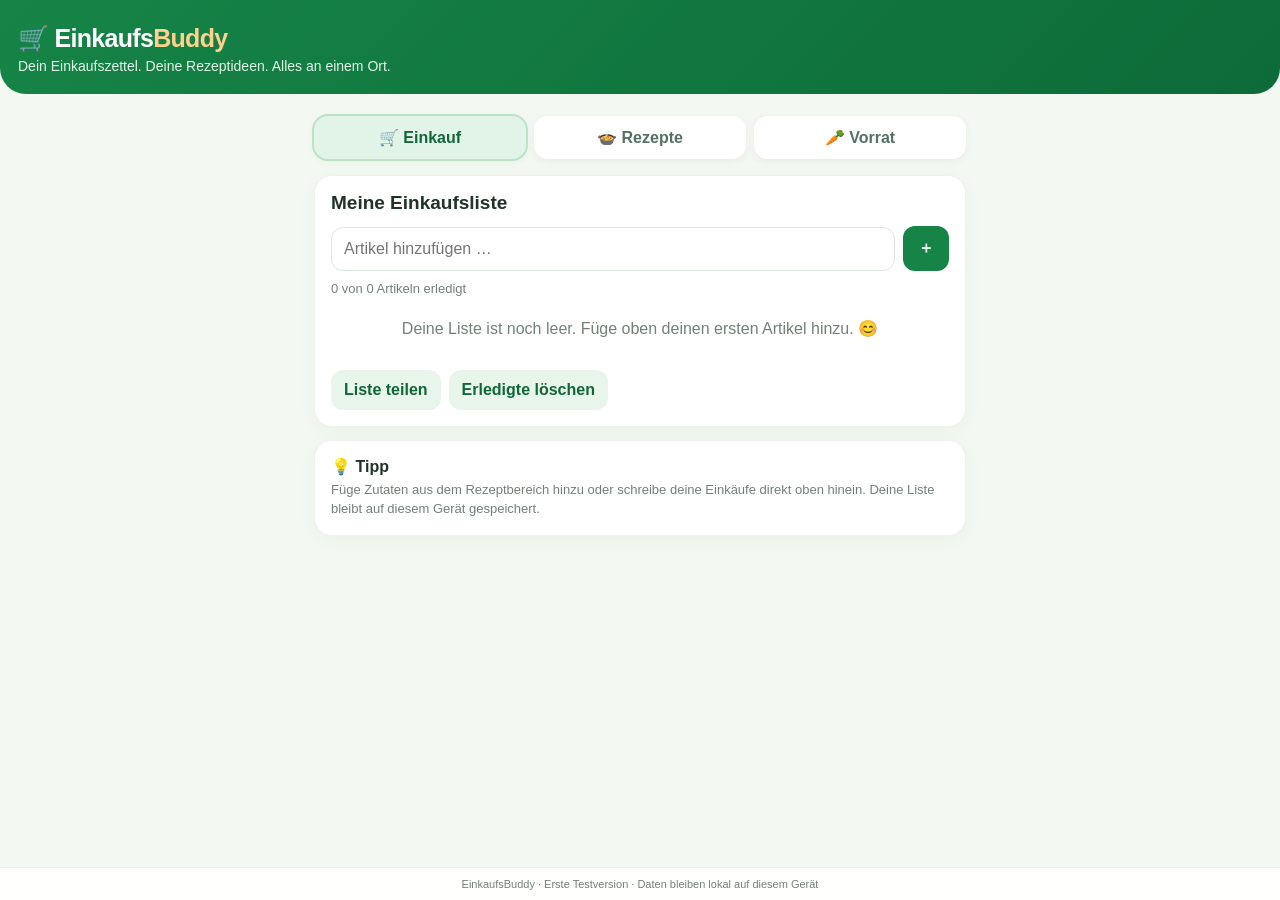
==== index.html @ c624f012 "Add files via upload" ====
<!doctype html>
<html lang="de">
<head>
<meta charset="utf-8">
<meta name="viewport" content="width=device-width,initial-scale=1,viewport-fit=cover">
<meta name="theme-color" content="#168447">
<meta name="description" content="EinkaufsBuddy – Einkaufslisten und Rezeptideen">
<link rel="manifest" href="manifest.webmanifest">
<link rel="apple-touch-icon" href="icon-192.png">
<title>EinkaufsBuddy</title>
<style>
:root{--green:#168447;--dark:#116638;--orange:#ff9d25;--cream:#fffaf0;--ink:#203329;--muted:#738078;--line:#e7eee8}
*{box-sizing:border-box}body{margin:0;background:#f4f8f2;color:var(--ink);font-family:-apple-system,BlinkMacSystemFont,"Segoe UI",sans-serif}
header{background:linear-gradient(135deg,#168447,#0d6b39);color:white;padding:24px 18px 20px;border-radius:0 0 26px 26px}
.brand{font-size:25px;font-weight:850;letter-spacing:-.7px}.brand span{color:#ffd18c}
header p{margin:5px 0 0;color:#e3f5e9;font-size:14px}
main{max-width:680px;margin:auto;padding:16px 14px 100px}
.tabs{display:grid;grid-template-columns:repeat(3,1fr);gap:8px;margin:0 0 16px}
.tab{border:0;border-radius:14px;background:white;padding:12px 6px;font-weight:700;color:#557064;box-shadow:0 2px 9px #173c1710}
.tab.active{background:#e2f4e8;color:var(--dark);outline:2px solid #b8e3c5}
.panel{display:none}.panel.active{display:block}
.card{background:white;border-radius:18px;padding:16px;margin:0 0 13px;box-shadow:0 4px 18px #173c170b;border:1px solid #edf2ed}
h2{font-size:19px;margin:0 0 12px}h3{font-size:16px;margin:0 0 5px}
.small{color:var(--muted);font-size:13px;line-height:1.45}
.row{display:flex;gap:8px;align-items:center}.row>*{min-width:0}
input,select{font:inherit;border:1px solid #dce7dd;border-radius:12px;padding:12px;background:#fff;min-width:0}
input{flex:1;width:100%}button{font:inherit;cursor:pointer}
.primary{border:0;border-radius:12px;padding:12px 15px;background:var(--green);color:white;font-weight:750}
.secondary{border:0;border-radius:12px;padding:11px 13px;background:#e8f5eb;color:var(--dark);font-weight:700}
.danger{border:0;background:#fff0ed;color:#b34b38;border-radius:10px;padding:7px 10px}
.listitem{display:flex;align-items:center;gap:10px;padding:11px 0;border-bottom:1px solid var(--line)}
.listitem:last-child{border:0}.listitem input[type=checkbox]{width:21px;height:21px;flex:0 0 21px;accent-color:var(--green)}
.itemname{flex:1}.done{text-decoration:line-through;color:#9aa69e}
.pill{font-size:11px;background:#fff2df;color:#985b10;padding:4px 8px;border-radius:99px}
.recipe{display:flex;justify-content:space-between;gap:12px;align-items:center}
.recipe button{white-space:nowrap}.tag{font-size:12px;color:#587064}
.empty{text-align:center;padding:20px;color:var(--muted)}
footer{position:fixed;bottom:0;left:0;right:0;background:#ffffffed;border-top:1px solid var(--line);padding:10px 16px calc(10px + env(safe-area-inset-bottom));text-align:center;color:var(--muted);font-size:11px}
@media(min-width:600px){main{padding-top:22px}}
</style>
</head>
<body>
<header><div class="brand">🛒 Einkaufs<span>Buddy</span></div><p>Dein Einkaufszettel. Deine Rezeptideen. Alles an einem Ort.</p></header>
<main>
<nav class="tabs">
<button class="tab active" data-tab="shopping">🛒 Einkauf</button>
<button class="tab" data-tab="recipes">🍲 Rezepte</button>
<button class="tab" data-tab="pantry">🥕 Vorrat</button>
</nav>
<section id="shopping" class="panel active">
<div class="card">
<h2>Meine Einkaufsliste</h2>
<div class="row"><input id="newItem" placeholder="Artikel hinzufügen …"><button class="primary" id="addItem">＋</button></div>
<div class="small" style="margin-top:9px" id="progress">0 Artikel erledigt</div>
<div id="items"></div>
<div class="row" style="margin-top:12px"><button class="secondary" id="share">Liste teilen</button><button class="secondary" id="clearDone">Erledigte löschen</button></div>
</div>
<div class="card"><h3>💡 Tipp</h3><div class="small">Füge Zutaten aus dem Rezeptbereich hinzu oder schreibe deine Einkäufe direkt oben hinein. Deine Liste bleibt auf diesem Gerät gespeichert.</div></div>
</section>
<section id="recipes" class="panel">
<div class="card">
<h2>Was möchtest du kochen?</h2>
<p class="small">Diese erste Version enthält Beispielrezepte. Später ergänzen wir die Online-Rezeptsuche und das Einlesen von Rezeptlinks.</p>
<div id="recipeList"></div>
</div>
<div class="card">
<h3>🔗 Rezeptlink vorbereiten</h3>
<div class="small" style="margin-bottom:9px">In der nächsten Ausbaustufe kannst du hier einen Link einfügen und die Zutaten automatisch übernehmen lassen.</div>
<input id="recipeUrl" placeholder="https://… (für später)">
</div>
</section>
<section id="pantry" class="panel">
<div class="card">
<h2>Was hast du zu Hause?</h2>
<div class="row"><input id="pantryInput" placeholder="z. B. Kartoffeln"><button class="primary" id="addPantry">＋</button></div>
<div id="pantryItems" style="margin-top:10px"></div>
</div>
<div class="card">
<h3>✨ Ideen aus deinem Vorrat</h3>
<div class="small" id="suggestions">Trage ein paar Zutaten ein – ich suche passende Beispielgerichte.</div>
<div id="suggestionList"></div>
</div>
</section>
</main>
<footer>EinkaufsBuddy · Erste Testversion · Daten bleiben lokal auf diesem Gerät</footer>
<script>
const $=id=>document.getElementById(id);
const load=(k,d)=>{try{return JSON.parse(localStorage.getItem(k))??d}catch{return d}};
const save=(k,v)=>localStorage.setItem(k,JSON.stringify(v));
let items=load('eb_items',[]);
let pantry=load('eb_pantry',[]);
const recipes=[
 {name:'Cremiger Gemüse-Nudelauflauf',time:'30 Min.',ingredients:['Nudeln','Brokkoli','Sahne','geriebener Käse']},
 {name:'Kartoffel-Gemüse-Pfanne',time:'25 Min.',ingredients:['Kartoffeln','Paprika','Zwiebel','Eier']},
 {name:'Pilzrahm mit Serviettenknödeln',time:'25 Min.',ingredients:['Champignons','Sahne','Zwiebel','Serviettenknödel']},
 {name:'Tomaten-Mozzarella-Pasta',time:'20 Min.',ingredients:['Nudeln','Tomaten','Mozzarella','Basilikum']}
];
function renderItems(){ $('items').innerHTML=''; let done=items.filter(x=>x.done).length; $('progress').textContent=`${done} von ${items.length} Artikeln erledigt`;
 if(!items.length){$('items').innerHTML='<div class="empty">Deine Liste ist noch leer. Füge oben deinen ersten Artikel hinzu. 😊</div>';return}
 items.forEach((x,i)=>{let d=document.createElement('div');d.className='listitem';d.innerHTML=`<input type="checkbox" ${x.done?'checked':''} aria-label="Erledigt"><span class="itemname ${x.done?'done':''}"></span><button class="danger" aria-label="Löschen">×</button>`;d.querySelector('.itemname').textContent=x.name;d.querySelector('input').onchange=e=>{items[i].done=e.target.checked;save('eb_items',items);renderItems()};d.querySelector('button').onclick=()=>{items.splice(i,1);save('eb_items',items);renderItems()};$('items').append(d)})}
function addItem(name){name=name.trim();if(!name)return;if(!items.some(x=>x.name.toLowerCase()===name.toLowerCase()))items.push({name,done:false});save('eb_items',items);renderItems()}
$('addItem').onclick=()=>{addItem($('newItem').value);$('newItem').value=''};
$('newItem').addEventListener('keydown',e=>{if(e.key==='Enter')$('addItem').click()});
$('clearDone').onclick=()=>{items=items.filter(x=>!x.done);save('eb_items',items);renderItems()};
$('share').onclick=async()=>{let text='EinkaufsBuddy\\n'+items.map(x=>(x.done?'☑ ':'☐ ')+x.name).join('\\n');if(navigator.share){try{await navigator.share({title:'Einkaufsliste',text})}catch(e){}}else if(navigator.clipboard){await navigator.clipboard.writeText(text);alert('Liste wurde kopiert.')}else alert(text)};
function renderRecipes(){ $('recipeList').innerHTML='';recipes.forEach(r=>{let c=document.createElement('div');c.className='card recipe';let left=document.createElement('div');let h=document.createElement('h3');h.textContent=r.name;let p=document.createElement('div');p.className='tag';p.textContent=r.time+' · '+r.ingredients.join(', ');left.append(h,p);let b=document.createElement('button');b.className='secondary';b.textContent='Zutaten +';b.onclick=()=>{r.ingredients.forEach(addItem);document.querySelector('[data-tab="shopping"]').click()};c.append(left,b);$('recipeList').append(c)})}
function renderPantry(){ $('pantryItems').innerHTML='';pantry.forEach((x,i)=>{let b=document.createElement('button');b.className='secondary';b.style.margin='3px';b.textContent=x+' ×';b.onclick=()=>{pantry.splice(i,1);save('eb_pantry',pantry);renderPantry()};$('pantryItems').append(b)});let matches=recipes.map(r=>({...r,have:r.ingredients.filter(a=>pantry.some(p=>p.toLowerCase()===a.toLowerCase())).length})).filter(r=>r.have>0).sort((a,b)=>b.have-a.have);$('suggestionList').innerHTML='';if(!pantry.length){$('suggestions').textContent='Trage ein paar Zutaten ein – ich suche passende Beispielgerichte.';return}$('suggestions').textContent='Passende Ideen anhand deiner eingetragenen Vorräte:';matches.forEach(r=>{let d=document.createElement('div');d.className='listitem';let s=document.createElement('span');s.className='itemname';s.textContent=r.name+' · '+r.have+'/'+r.ingredients.length+' Zutaten vorhanden';let b=document.createElement('button');b.className='secondary';b.textContent='Fehlendes hinzufügen';b.onclick=()=>{r.ingredients.filter(a=>!pantry.some(p=>p.toLowerCase()===a.toLowerCase())).forEach(addItem);document.querySelector('[data-tab="shopping"]').click()};d.append(s,b);$('suggestionList').append(d)})}
$('addPantry').onclick=()=>{let v=$('pantryInput').value.trim();if(v&&!pantry.some(x=>x.toLowerCase()===v.toLowerCase()))pantry.push(v);$('pantryInput').value='';save('eb_pantry',pantry);renderPantry()};
$('pantryInput').addEventListener('keydown',e=>{if(e.key==='Enter')$('addPantry').click()});
document.querySelectorAll('.tab').forEach(b=>b.onclick=()=>{document.querySelectorAll('.tab,.panel').forEach(x=>x.classList.remove('active'));b.classList.add('active');$(b.dataset.tab).classList.add('active')});
if('serviceWorker' in navigator && location.protocol.startsWith('http'))navigator.serviceWorker.register('./sw.js').catch(()=>{});
renderItems();renderRecipes();renderPantry();
</script>
</body></html>
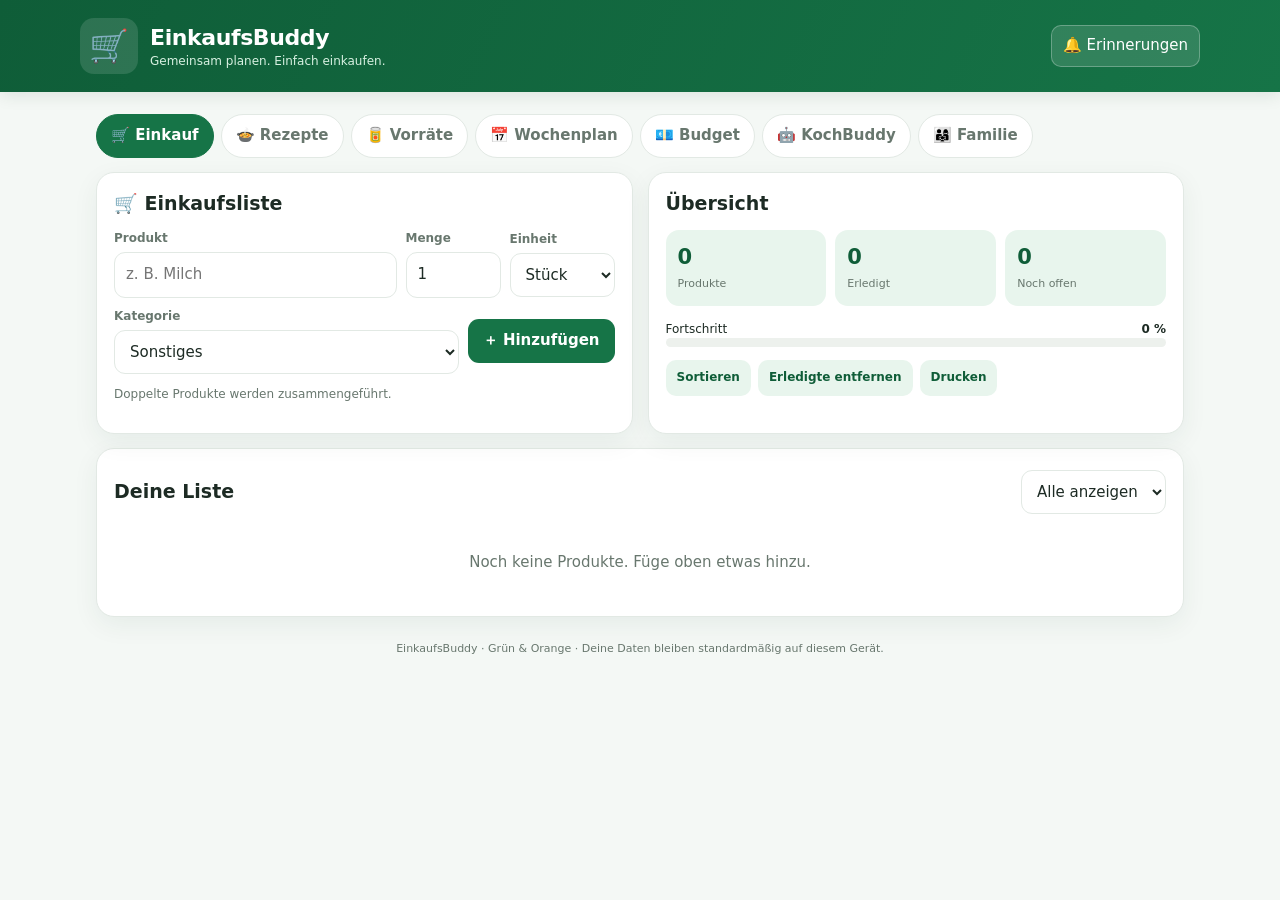
==== commit c2313fb7: "Add files via upload" ====
--- a/index.html
+++ b/index.html
@@ -3,112 +3,76 @@
 <head>
 <meta charset="utf-8">
 <meta name="viewport" content="width=device-width,initial-scale=1,viewport-fit=cover">
-<meta name="theme-color" content="#168447">
-<meta name="description" content="EinkaufsBuddy – Einkaufslisten und Rezeptideen">
+<meta name="theme-color" content="#167447">
+<meta name="description" content="EinkaufsBuddy – Einkauf, Rezepte, Vorräte und Wochenplan an einem Ort.">
 <link rel="manifest" href="manifest.webmanifest">
-<link rel="apple-touch-icon" href="icon-192.png">
+<link rel="icon" href="icon.svg" type="image/svg+xml">
 <title>EinkaufsBuddy</title>
 <style>
-:root{--green:#168447;--dark:#116638;--orange:#ff9d25;--cream:#fffaf0;--ink:#203329;--muted:#738078;--line:#e7eee8}
-*{box-sizing:border-box}body{margin:0;background:#f4f8f2;color:var(--ink);font-family:-apple-system,BlinkMacSystemFont,"Segoe UI",sans-serif}
-header{background:linear-gradient(135deg,#168447,#0d6b39);color:white;padding:24px 18px 20px;border-radius:0 0 26px 26px}
-.brand{font-size:25px;font-weight:850;letter-spacing:-.7px}.brand span{color:#ffd18c}
-header p{margin:5px 0 0;color:#e3f5e9;font-size:14px}
-main{max-width:680px;margin:auto;padding:16px 14px 100px}
-.tabs{display:grid;grid-template-columns:repeat(3,1fr);gap:8px;margin:0 0 16px}
-.tab{border:0;border-radius:14px;background:white;padding:12px 6px;font-weight:700;color:#557064;box-shadow:0 2px 9px #173c1710}
-.tab.active{background:#e2f4e8;color:var(--dark);outline:2px solid #b8e3c5}
-.panel{display:none}.panel.active{display:block}
-.card{background:white;border-radius:18px;padding:16px;margin:0 0 13px;box-shadow:0 4px 18px #173c170b;border:1px solid #edf2ed}
-h2{font-size:19px;margin:0 0 12px}h3{font-size:16px;margin:0 0 5px}
-.small{color:var(--muted);font-size:13px;line-height:1.45}
-.row{display:flex;gap:8px;align-items:center}.row>*{min-width:0}
-input,select{font:inherit;border:1px solid #dce7dd;border-radius:12px;padding:12px;background:#fff;min-width:0}
-input{flex:1;width:100%}button{font:inherit;cursor:pointer}
-.primary{border:0;border-radius:12px;padding:12px 15px;background:var(--green);color:white;font-weight:750}
-.secondary{border:0;border-radius:12px;padding:11px 13px;background:#e8f5eb;color:var(--dark);font-weight:700}
-.danger{border:0;background:#fff0ed;color:#b34b38;border-radius:10px;padding:7px 10px}
-.listitem{display:flex;align-items:center;gap:10px;padding:11px 0;border-bottom:1px solid var(--line)}
-.listitem:last-child{border:0}.listitem input[type=checkbox]{width:21px;height:21px;flex:0 0 21px;accent-color:var(--green)}
-.itemname{flex:1}.done{text-decoration:line-through;color:#9aa69e}
-.pill{font-size:11px;background:#fff2df;color:#985b10;padding:4px 8px;border-radius:99px}
-.recipe{display:flex;justify-content:space-between;gap:12px;align-items:center}
-.recipe button{white-space:nowrap}.tag{font-size:12px;color:#587064}
-.empty{text-align:center;padding:20px;color:var(--muted)}
-footer{position:fixed;bottom:0;left:0;right:0;background:#ffffffed;border-top:1px solid var(--line);padding:10px 16px calc(10px + env(safe-area-inset-bottom));text-align:center;color:var(--muted);font-size:11px}
-@media(min-width:600px){main{padding-top:22px}}
+:root{--green:#167447;--green2:#0f5d38;--mint:#e8f5ed;--orange:#f28c28;--orange2:#fff0df;--ink:#1d2b24;--muted:#68776e;--line:#e2e9e4;--paper:#fff;--bg:#f4f8f5;--red:#c94c42;--shadow:0 8px 26px #173d2810}
+*{box-sizing:border-box}body{margin:0;background:var(--bg);color:var(--ink);font:15px/1.45 system-ui,-apple-system,Segoe UI,Roboto,sans-serif}button,input,select,textarea{font:inherit}button{cursor:pointer;border:0}header{background:linear-gradient(115deg,var(--green2),var(--green));color:white;padding:18px max(16px,calc((100vw - 1120px)/2));position:sticky;top:0;z-index:5;box-shadow:0 3px 16px #0c38231c}.brand{display:flex;align-items:center;gap:12px}.cart{font-size:32px;background:#ffffff20;border-radius:14px;padding:5px 9px}.brand h1{font-size:22px;margin:0;font-weight:800;letter-spacing:-.4px}.brand small{display:block;color:#d8f1e2;font-size:12px}.headerrow{display:flex;justify-content:space-between;align-items:center;gap:12px}.header-actions{display:flex;gap:8px}.header-actions button{background:#ffffff20;color:white;border:1px solid #ffffff45;border-radius:10px;padding:9px 11px}.wrap{max-width:1120px;margin:auto;padding:18px 16px 90px}.tabs{display:flex;gap:7px;overflow:auto;padding:4px 0 14px;scrollbar-width:none}.tabs button{white-space:nowrap;background:white;border:1px solid var(--line);border-radius:999px;padding:10px 14px;color:var(--muted);font-weight:650}.tabs button.active{background:var(--green);border-color:var(--green);color:white}.panel{display:none}.panel.active{display:block}.grid{display:grid;grid-template-columns:repeat(2,minmax(0,1fr));gap:15px}.card{background:var(--paper);border:1px solid var(--line);border-radius:18px;padding:17px;box-shadow:var(--shadow);margin-bottom:14px}.card h2,.card h3{margin:0 0 12px}.card h2{font-size:19px}.card h3{font-size:16px}.muted{color:var(--muted)}.row{display:flex;gap:9px;align-items:center}.between{justify-content:space-between}.field{display:flex;flex-direction:column;gap:5px;min-width:0;flex:1}.field label{font-size:12px;color:var(--muted);font-weight:700}.field input,.field select,.field textarea,input.basic,select.basic{width:100%;min-width:0;border:1px solid var(--line);border-radius:11px;padding:11px;background:white;color:var(--ink);outline-color:var(--green)}.field textarea{min-height:75px;resize:vertical}.primary{background:var(--green);color:white;border-radius:11px;padding:11px 15px;font-weight:750}.orange{background:var(--orange);color:#34200d;border-radius:11px;padding:11px 14px;font-weight:750}.soft{background:var(--mint);color:var(--green2);border-radius:10px;padding:9px 11px;font-weight:700}.danger{background:#fff0ef;color:var(--red);border-radius:10px;padding:8px 10px}.small{font-size:12px}.list{display:flex;flex-direction:column;gap:8px}.item{display:flex;align-items:center;gap:10px;padding:11px;border:1px solid var(--line);border-radius:12px;background:white}.item.done{opacity:.55}.item.done .itemname{text-decoration:line-through}.itemmain{flex:1;min-width:0}.itemname{font-weight:700;overflow-wrap:anywhere}.itemmeta{font-size:12px;color:var(--muted)}.check{width:21px;height:21px;accent-color:var(--green);flex-shrink:0}.pill{font-size:11px;font-weight:750;border-radius:99px;padding:4px 8px;background:var(--orange2);color:#8b4a08}.empty{text-align:center;color:var(--muted);padding:26px 10px}.stats{display:grid;grid-template-columns:repeat(3,1fr);gap:9px}.stat{background:var(--mint);border-radius:13px;padding:12px}.stat b{font-size:21px;display:block;color:var(--green2)}.stat span{font-size:11px;color:var(--muted)}.progress{height:9px;background:#edf1ed;border-radius:9px;overflow:hidden}.progress i{display:block;height:100%;background:var(--orange);border-radius:9px}.actions{display:flex;gap:7px;flex-wrap:wrap}.actions button{font-size:12px}.sectionhead{display:flex;justify-content:space-between;align-items:center;gap:10px;margin:4px 0 12px}.sectionhead h2{margin:0}.day{border-left:4px solid var(--orange);padding:10px 12px;background:#fffaf4;border-radius:0 12px 12px 0;margin-bottom:8px}.day b{display:block}.hidden{display:none!important}.notice{background:var(--orange2);border:1px solid #f7d8b5;padding:11px;border-radius:12px;color:#75410e;font-size:13px}.footer{text-align:center;color:var(--muted);font-size:11px;margin:24px 0 0}
+@media(max-width:720px){.grid{grid-template-columns:1fr}.wrap{padding:13px 12px 80px}.card{padding:14px}.header-actions button span{display:none}.stats{gap:6px}.stat{padding:9px}.stat b{font-size:18px}}
 </style>
 </head>
 <body>
-<header><div class="brand">🛒 Einkaufs<span>Buddy</span></div><p>Dein Einkaufszettel. Deine Rezeptideen. Alles an einem Ort.</p></header>
-<main>
-<nav class="tabs">
-<button class="tab active" data-tab="shopping">🛒 Einkauf</button>
-<button class="tab" data-tab="recipes">🍲 Rezepte</button>
-<button class="tab" data-tab="pantry">🥕 Vorrat</button>
+<header><div class="headerrow"><div class="brand"><div class="cart">🛒</div><div><h1>EinkaufsBuddy</h1><small>Gemeinsam planen. Einfach einkaufen.</small></div></div><div class="header-actions"><button id="installBtn" class="hidden">＋ <span>Installieren</span></button><button id="notifyBtn">🔔 <span>Erinnerungen</span></button></div></div></header>
+<main class="wrap">
+<nav class="tabs" aria-label="Hauptnavigation">
+<button class="active" data-tab="shopping">🛒 Einkauf</button><button data-tab="recipes">🍲 Rezepte</button><button data-tab="pantry">🥫 Vorräte</button><button data-tab="week">📅 Wochenplan</button><button data-tab="budget">💶 Budget</button><button data-tab="buddy">🤖 KochBuddy</button><button data-tab="family">👨‍👩‍👧 Familie</button>
 </nav>
 <section id="shopping" class="panel active">
-<div class="card">
-<h2>Meine Einkaufsliste</h2>
-<div class="row"><input id="newItem" placeholder="Artikel hinzufügen …"><button class="primary" id="addItem">＋</button></div>
-<div class="small" style="margin-top:9px" id="progress">0 Artikel erledigt</div>
-<div id="items"></div>
-<div class="row" style="margin-top:12px"><button class="secondary" id="share">Liste teilen</button><button class="secondary" id="clearDone">Erledigte löschen</button></div>
-</div>
-<div class="card"><h3>💡 Tipp</h3><div class="small">Füge Zutaten aus dem Rezeptbereich hinzu oder schreibe deine Einkäufe direkt oben hinein. Deine Liste bleibt auf diesem Gerät gespeichert.</div></div>
+<div class="grid"><div class="card"><h2>🛒 Einkaufsliste</h2><form id="addItemForm"><div class="row"><div class="field"><label>Produkt</label><input id="itemName" required placeholder="z. B. Milch"></div><div class="field" style="max-width:95px"><label>Menge</label><input id="itemQty" type="number" min=".01" step=".01" value="1"></div><div class="field" style="max-width:105px"><label>Einheit</label><select id="itemUnit"><option>Stück</option><option>kg</option><option>g</option><option>l</option><option>ml</option><option>Packung</option><option>Flasche</option></select></div></div><div class="row" style="margin-top:10px"><div class="field"><label>Kategorie</label><select id="itemCat"><option>Sonstiges</option><option>Obst & Gemüse</option><option>Milchprodukte</option><option>Fleisch & Wurst</option><option>Getränke</option><option>Backwaren</option><option>Haushalt</option><option>Tiefkühl</option></select></div><button class="primary" type="submit">＋ Hinzufügen</button></div></form><p class="small muted">Doppelte Produkte werden zusammengeführt.</p></div>
+<div class="card"><h2>Übersicht</h2><div class="stats"><div class="stat"><b id="totalCount">0</b><span>Produkte</span></div><div class="stat"><b id="doneCount">0</b><span>Erledigt</span></div><div class="stat"><b id="leftCount">0</b><span>Noch offen</span></div></div><div style="margin-top:15px"><div class="row between small"><span>Fortschritt</span><b id="progressText">0 %</b></div><div class="progress"><i id="progressBar" style="width:0%"></i></div></div><div class="actions" style="margin-top:13px"><button class="soft" id="sortItems">Sortieren</button><button class="soft" id="clearDone">Erledigte entfernen</button><button class="soft" id="printList">Drucken</button></div></div></div>
+<div class="card"><div class="sectionhead"><h2>Deine Liste</h2><select id="filterItems" class="basic" style="width:auto"><option value="all">Alle anzeigen</option><option value="open">Nur offen</option><option value="done">Nur erledigt</option></select></div><div id="shoppingList" class="list"></div></div>
 </section>
 <section id="recipes" class="panel">
-<div class="card">
-<h2>Was möchtest du kochen?</h2>
-<p class="small">Diese erste Version enthält Beispielrezepte. Später ergänzen wir die Online-Rezeptsuche und das Einlesen von Rezeptlinks.</p>
-<div id="recipeList"></div>
-</div>
-<div class="card">
-<h3>🔗 Rezeptlink vorbereiten</h3>
-<div class="small" style="margin-bottom:9px">In der nächsten Ausbaustufe kannst du hier einen Link einfügen und die Zutaten automatisch übernehmen lassen.</div>
-<input id="recipeUrl" placeholder="https://… (für später)">
-</div>
+<div class="grid"><div class="card"><h2>🍲 Rezept speichern</h2><form id="recipeForm"><div class="field"><label>Rezeptname</label><input id="recipeName" required placeholder="z. B. Nudelauflauf"></div><div class="row"><div class="field"><label>Portionen</label><input id="recipeServings" type="number" min="1" value="4"></div><div class="field"><label>Zubereitungszeit (Min.)</label><input id="recipeTime" type="number" min="0" value="30"></div></div><div class="field"><label>Zutaten (eine pro Zeile: Menge;Einheit;Zutat)</label><textarea id="recipeIngredients" required placeholder="500;g;Nudeln&#10;200;g;Käse&#10;1;Stück;Zwiebel"></textarea></div><div class="field"><label>Anleitung / Notizen</label><textarea id="recipeSteps" placeholder="Zubereitung..."></textarea></div><div class="field"><label>Rezept-Link (optional)</label><input id="recipeUrl" type="url" placeholder="https://..."></div><button class="primary" style="margin-top:10px">Rezept speichern</button></form></div><div class="card"><h2>Deine Rezepte</h2><div id="recipeList" class="list"></div></div></div>
 </section>
 <section id="pantry" class="panel">
-<div class="card">
-<h2>Was hast du zu Hause?</h2>
-<div class="row"><input id="pantryInput" placeholder="z. B. Kartoffeln"><button class="primary" id="addPantry">＋</button></div>
-<div id="pantryItems" style="margin-top:10px"></div>
-</div>
-<div class="card">
-<h3>✨ Ideen aus deinem Vorrat</h3>
-<div class="small" id="suggestions">Trage ein paar Zutaten ein – ich suche passende Beispielgerichte.</div>
-<div id="suggestionList"></div>
-</div>
+<div class="grid"><div class="card"><h2>🥫 Vorrat hinzufügen</h2><form id="pantryForm"><div class="field"><label>Produkt</label><input id="pantryName" required placeholder="z. B. Reis"></div><div class="row"><div class="field"><label>Menge</label><input id="pantryQty" type="number" min=".01" step=".01" value="1"></div><div class="field"><label>Einheit</label><select id="pantryUnit"><option>Stück</option><option>kg</option><option>g</option><option>l</option><option>ml</option><option>Packung</option></select></div></div><div class="field"><label>Mindesthaltbarkeitsdatum</label><input id="pantryDate" type="date"></div><button class="primary" style="margin-top:10px">＋ Vorrat speichern</button></form></div><div class="card"><h2>Vorrats-Check</h2><p class="muted small">Bald ablaufende Lebensmittel werden hier hervorgehoben. Du kannst Vorräte auch direkt zur Einkaufsliste hinzufügen.</p><div id="pantryAlerts"></div></div></div>
+<div class="card"><h2>Deine Vorräte</h2><div id="pantryList" class="list"></div></div>
 </section>
+<section id="week" class="panel">
+<div class="card"><h2>📅 Wochenplan</h2><p class="muted small">Plane deine Mahlzeiten. Über „Zutaten auf Einkaufsliste“ werden die Rezeptzutaten übernommen.</p><div id="weekPlan"></div></div>
+</section>
+<section id="budget" class="panel">
+<div class="grid"><div class="card"><h2>💶 Einkaufsbudget</h2><div class="field"><label>Dein Wochenbudget (€)</label><input id="budgetAmount" type="number" min="0" step=".01" placeholder="z. B. 100"></div><div class="field" style="margin-top:10px"><label>Bisher geschätzte Kosten (€)</label><input id="spentAmount" type="number" min="0" step=".01" placeholder="0"></div><button class="primary" id="saveBudget" style="margin-top:10px">Budget speichern</button></div><div class="card"><h2>Dein Budget</h2><div class="stats"><div class="stat"><b id="budgetValue">0 €</b><span>Budget</span></div><div class="stat"><b id="spentValue">0 €</b><span>Geplant</span></div><div class="stat"><b id="remainingValue">0 €</b><span>Übrig</span></div></div><p id="budgetMessage" class="muted small" style="margin-top:12px">Trage dein Budget ein.</p></div></div>
+</section>
+<section id="buddy" class="panel">
+<div class="grid"><div class="card"><h2>🤖 Dein KochBuddy</h2><p class="muted small">Der lokale Küchenhelfer macht Vorschläge anhand deiner Vorräte und Rezepte. Dafür ist kein Konto nötig.</p><div class="field"><label>Was brauchst du?</label><select id="buddyMode"><option value="ideas">Was kann ich kochen?</option><option value="missing">Was fehlt für ein Rezept?</option><option value="use">Was sollte ich bald verbrauchen?</option></select></div><div class="field" style="margin-top:10px"><label>Zusätzlicher Wunsch (optional)</label><input id="buddyWish" placeholder="z. B. schnell, vegetarisch"></div><button class="orange" id="askBuddy" style="margin-top:10px">Vorschläge anzeigen</button><div id="buddyAnswer" style="margin-top:15px"></div></div><div class="card"><h2>💡 Schnelle Ideen</h2><div class="day"><b>Reste-Pfanne</b><span class="small muted">Gemüse, Reis oder Nudeln verwerten.</span></div><div class="day"><b>Ofengericht</b><span class="small muted">Vorräte mit Käse oder Sauce überbacken.</span></div><div class="day"><b>Einfaches Omelett</b><span class="small muted">Eier mit vorhandenem Gemüse kombinieren.</span></div></div></div>
+</section>
+<section id="family" class="panel">
+<div class="card"><h2>👨‍👩‍👧 Familienliste & Datensicherung</h2><p class="muted">Du kannst deine Liste und Daten exportieren und auf einem anderen Gerät wieder importieren. Für eine gemeinsame Live-Synchronisierung benötigen alle Geräte später einen gemeinsamen Online-Speicher.</p><div class="actions"><button class="primary" id="exportData">Daten exportieren</button><button class="soft" id="importData">Daten importieren</button><input id="importFile" type="file" accept="application/json" class="hidden"></div><p class="small muted" id="familyStatus">Deine Daten werden zunächst auf diesem Gerät gespeichert.</p></div>
+<div class="card"><h2>📷 Barcode scannen</h2><p class="muted small">Auf unterstützten Browsern kann die Kamera einen Produkt-Barcode erkennen. Der erkannte Code wird in das Produktfeld übernommen; Produktnamen werden nicht automatisch aus einer Datenbank geladen.</p><div class="actions"><button class="orange" id="scanStart">Kamera starten</button><button class="soft" id="scanStop">Stoppen</button></div><video id="video" playsinline style="width:100%;max-width:420px;border-radius:12px;margin-top:12px;background:#17251d" class="hidden"></video><p id="scanResult" class="small muted"></p></div>
+<div class="card"><h2>📲 App installieren</h2><p class="muted small">Wenn du die Seite über GitHub Pages mit HTTPS öffnest, kannst du sie auf unterstützten Geräten zum Home-Bildschirm hinzufügen. Auf dem iPhone: Safari → Teilen → „Zum Home-Bildschirm“.</p></div>
+</section>
+<p class="footer">EinkaufsBuddy · Grün & Orange · Deine Daten bleiben standardmäßig auf diesem Gerät.</p>
 </main>
-<footer>EinkaufsBuddy · Erste Testversion · Daten bleiben lokal auf diesem Gerät</footer>
 <script>
 const $=id=>document.getElementById(id);
-const load=(k,d)=>{try{return JSON.parse(localStorage.getItem(k))??d}catch{return d}};
-const save=(k,v)=>localStorage.setItem(k,JSON.stringify(v));
-let items=load('eb_items',[]);
-let pantry=load('eb_pantry',[]);
-const recipes=[
- {name:'Cremiger Gemüse-Nudelauflauf',time:'30 Min.',ingredients:['Nudeln','Brokkoli','Sahne','geriebener Käse']},
- {name:'Kartoffel-Gemüse-Pfanne',time:'25 Min.',ingredients:['Kartoffeln','Paprika','Zwiebel','Eier']},
- {name:'Pilzrahm mit Serviettenknödeln',time:'25 Min.',ingredients:['Champignons','Sahne','Zwiebel','Serviettenknödel']},
- {name:'Tomaten-Mozzarella-Pasta',time:'20 Min.',ingredients:['Nudeln','Tomaten','Mozzarella','Basilikum']}
-];
-function renderItems(){ $('items').innerHTML=''; let done=items.filter(x=>x.done).length; $('progress').textContent=`${done} von ${items.length} Artikeln erledigt`;
- if(!items.length){$('items').innerHTML='<div class="empty">Deine Liste ist noch leer. Füge oben deinen ersten Artikel hinzu. 😊</div>';return}
- items.forEach((x,i)=>{let d=document.createElement('div');d.className='listitem';d.innerHTML=`<input type="checkbox" ${x.done?'checked':''} aria-label="Erledigt"><span class="itemname ${x.done?'done':''}"></span><button class="danger" aria-label="Löschen">×</button>`;d.querySelector('.itemname').textContent=x.name;d.querySelector('input').onchange=e=>{items[i].done=e.target.checked;save('eb_items',items);renderItems()};d.querySelector('button').onclick=()=>{items.splice(i,1);save('eb_items',items);renderItems()};$('items').append(d)})}
-function addItem(name){name=name.trim();if(!name)return;if(!items.some(x=>x.name.toLowerCase()===name.toLowerCase()))items.push({name,done:false});save('eb_items',items);renderItems()}
-$('addItem').onclick=()=>{addItem($('newItem').value);$('newItem').value=''};
-$('newItem').addEventListener('keydown',e=>{if(e.key==='Enter')$('addItem').click()});
-$('clearDone').onclick=()=>{items=items.filter(x=>!x.done);save('eb_items',items);renderItems()};
-$('share').onclick=async()=>{let text='EinkaufsBuddy\\n'+items.map(x=>(x.done?'☑ ':'☐ ')+x.name).join('\\n');if(navigator.share){try{await navigator.share({title:'Einkaufsliste',text})}catch(e){}}else if(navigator.clipboard){await navigator.clipboard.writeText(text);alert('Liste wurde kopiert.')}else alert(text)};
-function renderRecipes(){ $('recipeList').innerHTML='';recipes.forEach(r=>{let c=document.createElement('div');c.className='card recipe';let left=document.createElement('div');let h=document.createElement('h3');h.textContent=r.name;let p=document.createElement('div');p.className='tag';p.textContent=r.time+' · '+r.ingredients.join(', ');left.append(h,p);let b=document.createElement('button');b.className='secondary';b.textContent='Zutaten +';b.onclick=()=>{r.ingredients.forEach(addItem);document.querySelector('[data-tab="shopping"]').click()};c.append(left,b);$('recipeList').append(c)})}
-function renderPantry(){ $('pantryItems').innerHTML='';pantry.forEach((x,i)=>{let b=document.createElement('button');b.className='secondary';b.style.margin='3px';b.textContent=x+' ×';b.onclick=()=>{pantry.splice(i,1);save('eb_pantry',pantry);renderPantry()};$('pantryItems').append(b)});let matches=recipes.map(r=>({...r,have:r.ingredients.filter(a=>pantry.some(p=>p.toLowerCase()===a.toLowerCase())).length})).filter(r=>r.have>0).sort((a,b)=>b.have-a.have);$('suggestionList').innerHTML='';if(!pantry.length){$('suggestions').textContent='Trage ein paar Zutaten ein – ich suche passende Beispielgerichte.';return}$('suggestions').textContent='Passende Ideen anhand deiner eingetragenen Vorräte:';matches.forEach(r=>{let d=document.createElement('div');d.className='listitem';let s=document.createElement('span');s.className='itemname';s.textContent=r.name+' · '+r.have+'/'+r.ingredients.length+' Zutaten vorhanden';let b=document.createElement('button');b.className='secondary';b.textContent='Fehlendes hinzufügen';b.onclick=()=>{r.ingredients.filter(a=>!pantry.some(p=>p.toLowerCase()===a.toLowerCase())).forEach(addItem);document.querySelector('[data-tab="shopping"]').click()};d.append(s,b);$('suggestionList').append(d)})}
-$('addPantry').onclick=()=>{let v=$('pantryInput').value.trim();if(v&&!pantry.some(x=>x.toLowerCase()===v.toLowerCase()))pantry.push(v);$('pantryInput').value='';save('eb_pantry',pantry);renderPantry()};
-$('pantryInput').addEventListener('keydown',e=>{if(e.key==='Enter')$('addPantry').click()});
-document.querySelectorAll('.tab').forEach(b=>b.onclick=()=>{document.querySelectorAll('.tab,.panel').forEach(x=>x.classList.remove('active'));b.classList.add('active');$(b.dataset.tab).classList.add('active')});
-if('serviceWorker' in navigator && location.protocol.startsWith('http'))navigator.serviceWorker.register('./sw.js').catch(()=>{});
-renderItems();renderRecipes();renderPantry();
+const KEY='einkaufsbuddy-v2';
+let state=load();
+function load(){try{return JSON.parse(localStorage.getItem(KEY))||{items:[],recipes:[],pantry:[],plan:{},budget:0,spent:0}}catch{return {items:[],recipes:[],pantry:[],plan:{},budget:0,spent:0}}}
+function save(){localStorage.setItem(KEY,JSON.stringify(state));render()}
+function uid(){return Date.now().toString(36)+Math.random().toString(36).slice(2,7)}
+function esc(s){return String(s??'').replace(/[&<>"']/g,c=>({'&':'&amp;','<':'&lt;','>':'&gt;','"':'&quot;',"'":'&#39;'}[c]))}
+function empty(msg){return `<div class="empty">${msg}</div>`}
+document.querySelectorAll('.tabs button').forEach(b=>b.onclick=()=>{document.querySelectorAll('.tabs button').forEach(x=>x.classList.toggle('active',x===b));document.querySelectorAll('.panel').forEach(p=>p.classList.toggle('active',p.id===b.dataset.tab));});
+$('addItemForm').onsubmit=e=>{e.preventDefault();let name=$('itemName').value.trim();let qty=Number($('itemQty').value)||1;let unit=$('itemUnit').value;let cat=$('itemCat').value;let old=state.items.find(x=>x.name.toLowerCase()===name.toLowerCase()&&x.unit===unit&&!x.done);if(old)old.qty+=qty;else state.items.push({id:uid(),name,qty,unit,cat,done:false});e.target.reset();$('itemQty').value=1;save()};
+function renderShopping(){let f=$('filterItems').value;let items=state.items.filter(x=>f==='all'||(f==='open'&&!x.done)||(f==='done'&&x.done));$('shoppingList').innerHTML=items.length?items.map(x=>`<div class="item ${x.done?'done':''}"><input class="check" type="checkbox" ${x.done?'checked':''} onchange="toggleItem('${x.id}')"><div class="itemmain"><div class="itemname">${esc(x.name)}</div><div class="itemmeta">${esc(x.qty)} ${esc(x.unit)} · ${esc(x.cat||'Sonstiges')}</div></div><button class="danger" onclick="removeItem('${x.id}')">✕</button></div>`).join(''):empty('Noch keine Produkte. Füge oben etwas hinzu.');let total=state.items.length,done=state.items.filter(x=>x.done).length,p=total?Math.round(done/total*100):0;$('totalCount').textContent=total;$('doneCount').textContent=done;$('leftCount').textContent=total-done;$('progressText').textContent=p+' %';$('progressBar').style.width=p+'%'}
+window.toggleItem=id=>{let x=state.items.find(a=>a.id===id);if(x)x.done=!x.done;save()};window.removeItem=id=>{state.items=state.items.filter(a=>a.id!==id);save()};$('filterItems').onchange=renderShopping;$('clearDone').onclick=()=>{state.items=state.items.filter(x=>!x.done);save()};$('sortItems').onclick=()=>{state.items.sort((a,b)=>(a.cat||'').localeCompare(b.cat||'')||a.name.localeCompare(b.name));save()};$('printList').onclick=()=>window.print();
+$('recipeForm').onsubmit=e=>{e.preventDefault();let r={id:uid(),name:$('recipeName').value.trim(),servings:Number($('recipeServings').value)||1,time:Number($('recipeTime').value)||0,ingredients:$('recipeIngredients').value.split('\n').map(line=>line.split(';').map(s=>s.trim())).filter(a=>a.length>=3&&a[2]).map(a=>({qty:Number(a[0])||0,unit:a[1],name:a.slice(2).join(';')})),steps:$('recipeSteps').value,url:$('recipeUrl').value};state.recipes.push(r);e.target.reset();$('recipeServings').value=4;$('recipeTime').value=30;save()};
+function renderRecipes(){$('recipeList').innerHTML=state.recipes.length?state.recipes.map(r=>`<div class="item"><div class="itemmain"><div class="itemname">${esc(r.name)}</div><div class="itemmeta">${r.servings} Portionen · ${r.time} Min. · ${r.ingredients.length} Zutaten</div><div class="actions" style="margin-top:8px"><button class="soft" onclick="addRecipe('${r.id}')">Zutaten einkaufen</button><button class="soft" onclick="showRecipe('${r.id}')">Ansehen</button><button class="danger" onclick="deleteRecipe('${r.id}')">Löschen</button></div></div></div>`).join(''):empty('Noch keine Rezepte gespeichert.')};window.deleteRecipe=id=>{state.recipes=state.recipes.filter(r=>r.id!==id);save()};window.addRecipe=id=>{let r=state.recipes.find(x=>x.id===id);if(!r)return;r.ingredients.forEach(i=>{let old=state.items.find(x=>x.name.toLowerCase()===i.name.toLowerCase()&&x.unit===i.unit&&!x.done);if(old)old.qty+=i.qty;else state.items.push({id:uid(),name:i.name,qty:i.qty||1,unit:i.unit,cat:'Sonstiges',done:false})});save();document.querySelector('[data-tab="shopping"]').click()};window.showRecipe=id=>{let r=state.recipes.find(x=>x.id===id);if(r)alert(r.name+'\\n\\nZutaten für '+r.servings+' Portionen:\\n'+r.ingredients.map(i=>`${i.qty} ${i.unit} ${i.name}`).join('\\n')+'\\n\\n'+r.steps+(r.url?'\\n\\nLink: '+r.url:''))};
+$('pantryForm').onsubmit=e=>{e.preventDefault();state.pantry.push({id:uid(),name:$('pantryName').value.trim(),qty:Number($('pantryQty').value)||1,unit:$('pantryUnit').value,date:$('pantryDate').value});e.target.reset();$('pantryQty').value=1;save()};
+function renderPantry(){let today=new Date();today.setHours(0,0,0,0);let soon=state.pantry.filter(p=>p.date&&((new Date(p.date)-today)/86400000)<=5);$('pantryAlerts').innerHTML=soon.length?soon.map(p=>`<div class="notice" style="margin:6px 0">⚠️ ${esc(p.name)} – MHD ${new Date(p.date+'T00:00:00').toLocaleDateString('de-DE')}</div>`).join(''):'<p class="small muted">Keine bald ablaufenden Vorräte erkannt.</p>';$('pantryList').innerHTML=state.pantry.length?state.pantry.map(p=>`<div class="item"><div class="itemmain"><div class="itemname">${esc(p.name)}</div><div class="itemmeta">${p.qty} ${esc(p.unit)}${p.date?' · MHD '+new Date(p.date+'T00:00:00').toLocaleDateString('de-DE'):''}</div></div><button class="soft" onclick="pantryToList('${p.id}')">Einkaufen</button><button class="danger" onclick="deletePantry('${p.id}')">✕</button></div>`).join(''):empty('Noch keine Vorräte eingetragen.')};window.deletePantry=id=>{state.pantry=state.pantry.filter(p=>p.id!==id);save()};window.pantryToList=id=>{let p=state.pantry.find(x=>x.id===id);if(p){state.items.push({id:uid(),name:p.name,qty:p.qty,unit:p.unit,cat:'Sonstiges',done:false});save()}};
+const days=['Montag','Dienstag','Mittwoch','Donnerstag','Freitag','Samstag','Sonntag'];function renderWeek(){$('weekPlan').innerHTML=days.map((d,i)=>{let id='d'+i;let r=state.recipes.find(x=>x.id===state.plan[id]);return `<div class="day"><div class="row between"><b>${d}</b><select class="basic" style="max-width:65%" onchange="setPlan('${id}',this.value)"><option value="">Mahlzeit auswählen</option>${state.recipes.map(x=>`<option value="${x.id}" ${state.plan[id]===x.id?'selected':''}>${esc(x.name)}</option>`).join('')}</select></div>${r?`<div class="row between" style="margin-top:8px"><span class="small muted">${r.time} Min. · ${r.servings} Portionen</span><button class="soft" onclick="planToList('${id}')">Zutaten auf Einkaufsliste</button></div>`:''}</div>`}).join('')};window.setPlan=(id,v)=>{state.plan[id]=v;save()};window.planToList=id=>{let r=state.recipes.find(x=>x.id===state.plan[id]);if(r)addRecipe(r.id)};
+$('saveBudget').onclick=()=>{state.budget=Number($('budgetAmount').value)||0;state.spent=Number($('spentAmount').value)||0;save()};function renderBudget(){$('budgetAmount').value=state.budget||'';$('spentAmount').value=state.spent||'';$('budgetValue').textContent=state.budget.toFixed(2)+' €';$('spentValue').textContent=state.spent.toFixed(2)+' €';let left=state.budget-state.spent;$('remainingValue').textContent=left.toFixed(2)+' €';$('budgetMessage').textContent=left<0?'Du liegst '+Math.abs(left).toFixed(2)+' € über deinem Budget.':state.budget?'Noch '+left.toFixed(2)+' € verfügbar.':'Trage dein Budget ein.'}
+$('askBuddy').onclick=()=>{let mode=$('buddyMode').value,wish=$('buddyWish').value.toLowerCase(),ans='';if(mode==='use'){let soon=state.pantry.filter(p=>p.date).sort((a,b)=>a.date.localeCompare(b.date));ans=soon.length?'Verbrauche zuerst: '+soon.slice(0,5).map(p=>p.name+' (MHD '+new Date(p.date+'T00:00:00').toLocaleDateString('de-DE')+')').join(', '):'Trage bei deinen Vorräten ein MHD ein, dann kann ich dir passende Lebensmittel anzeigen.'}else if(mode==='missing'){ans=state.recipes.length?'Wähle bei Rezepte ein Gericht und tippe auf „Zutaten einkaufen“. So landen alle Zutaten auf deiner Liste.':'Speichere zuerst ein Rezept mit Zutaten.'}else{let names=state.pantry.map(p=>p.name);ans=names.length?'Mit deinen Vorräten ('+names.join(', ')+') könntest du eine einfache Pfanne, einen Auflauf oder eine Suppe machen. Ergänze bei Wunsch: '+(wish||'schnell und unkompliziert')+'.':'Trage erst deine Vorräte ein. Bis dahin: Nudelpfanne, Omelett oder Ofengemüse sind einfache Ideen.'} $('buddyAnswer').innerHTML=`<div class="notice">${esc(ans)}</div><p class="small muted">Hinweis: Das ist ein lokaler Vorschlagshelfer, kein ChatGPT-Live-KI-Dienst.</p>`};
+$('exportData').onclick=()=>{let blob=new Blob([JSON.stringify(state,null,2)],{type:'application/json'}),a=document.createElement('a');a.href=URL.createObjectURL(blob);a.download='einkaufsbuddy-daten.json';a.click();URL.revokeObjectURL(a.href);$('familyStatus').textContent='Export erstellt. Sende die JSON-Datei an dein Familienmitglied.'};$('importData').onclick=()=>$('importFile').click();$('importFile').onchange=async e=>{let f=e.target.files[0];if(!f)return;try{let x=JSON.parse(await f.text());if(!Array.isArray(x.items)||!Array.isArray(x.recipes))throw Error();state={items:x.items||[],recipes:x.recipes||[],pantry:x.pantry||[],plan:x.plan||{},budget:x.budget||0,spent:x.spent||0};save();$('familyStatus').textContent='Daten erfolgreich importiert.'}catch{$('familyStatus').textContent='Datei konnte nicht gelesen werden.'}};
+let stream=null,detector=null,scanTimer=null;$('scanStart').onclick=async()=>{try{if(!('BarcodeDetector'in window)){ $('scanResult').textContent='Dein Browser unterstützt das Barcode-Scannen leider nicht. Probiere Chrome auf Android.';return}stream=await navigator.mediaDevices.getUserMedia({video:{facingMode:'environment'}});$('video').srcObject=stream;$('video').classList.remove('hidden');await $('video').play();detector=new BarcodeDetector({formats:['ean_13','ean_8','upc_a','upc_e','code_128']});scanTimer=setInterval(async()=>{try{let codes=await detector.detect($('video'));if(codes.length){$('scanResult').textContent='Erkannt: '+codes[0].rawValue;$('itemName').value=codes[0].rawValue;stopScan()}}catch{}},700);$('scanResult').textContent='Kamera aktiv – Barcode ins Bild halten.'}catch{$('scanResult').textContent='Kamerazugriff nicht möglich. Bitte Berechtigung erlauben.'}};function stopScan(){if(scanTimer)clearInterval(scanTimer);if(stream)stream.getTracks().forEach(t=>t.stop());$('video').classList.add('hidden')} $('scanStop').onclick=stopScan;
+$('notifyBtn').onclick=async()=>{if(!('Notification'in window)){alert('Benachrichtigungen werden in diesem Browser nicht unterstützt.');return}let p=await Notification.requestPermission();alert(p==='granted'?'Erinnerungen sind freigegeben. Öffne Vorräte, um MHD-Daten zu prüfen.':'Benachrichtigungen wurden nicht freigegeben.')};
+let installPrompt=null;window.addEventListener('beforeinstallprompt',e=>{e.preventDefault();installPrompt=e;$('installBtn').classList.remove('hidden')});$('installBtn').onclick=async()=>{if(installPrompt){installPrompt.prompt();await installPrompt.userChoice;installPrompt=null}else alert('Auf dem iPhone: Safari → Teilen → Zum Home-Bildschirm.')};
+function render(){renderShopping();renderRecipes();renderPantry();renderWeek();renderBudget()}render();
+if('serviceWorker'in navigator&&location.protocol.startsWith('http'))navigator.serviceWorker.register('./sw.js').catch(()=>{});
 </script>
 </body></html>
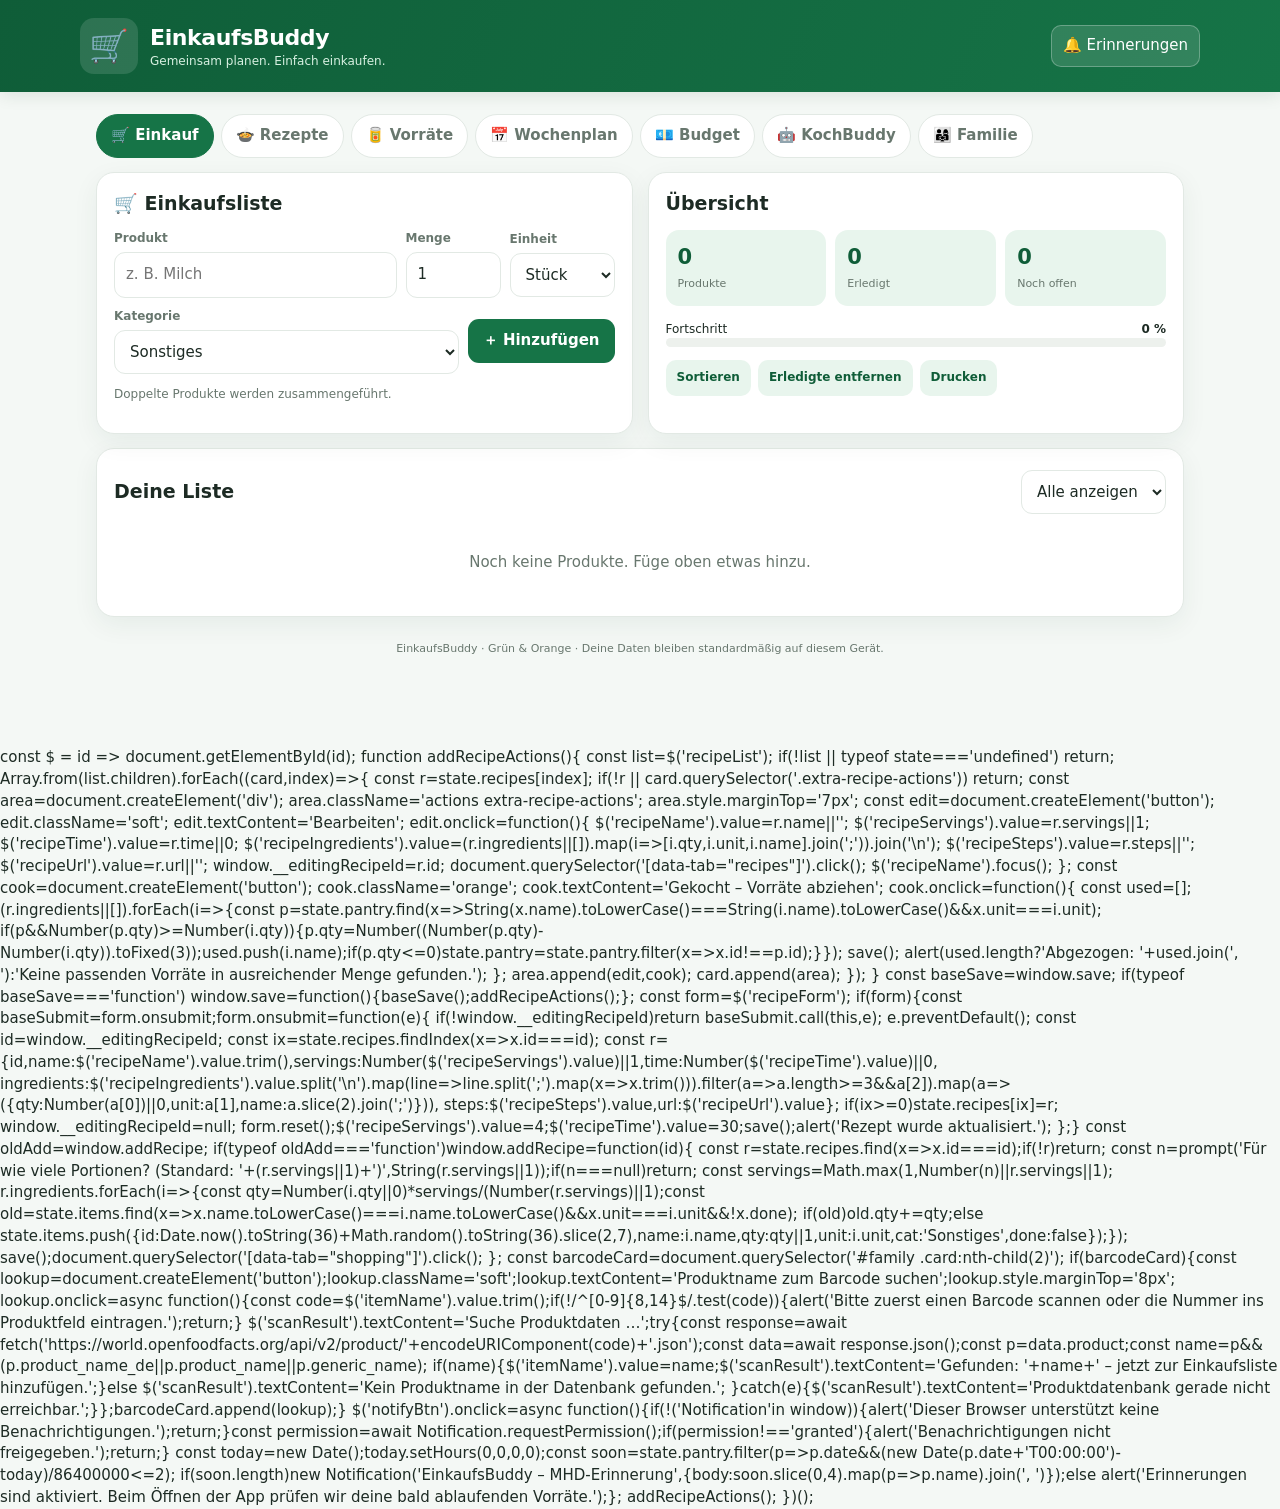
==== commit 7fb8aa13: "Refactor index.html by removing unused script Removed unnecessary script tag and improved readabilit" ====
--- a/index.html
+++ b/index.html
@@ -7,6 +7,7 @@
 <meta name="description" content="EinkaufsBuddy – Einkauf, Rezepte, Vorräte und Wochenplan an einem Ort.">
 <link rel="manifest" href="manifest.webmanifest">
 <link rel="icon" href="icon.svg" type="image/svg+xml">
+<link rel="apple-touch-icon" href="icon-512.png">
 <title>EinkaufsBuddy</title>
 <style>
 :root{--green:#167447;--green2:#0f5d38;--mint:#e8f5ed;--orange:#f28c28;--orange2:#fff0df;--ink:#1d2b24;--muted:#68776e;--line:#e2e9e4;--paper:#fff;--bg:#f4f8f5;--red:#c94c42;--shadow:0 8px 26px #173d2810}
@@ -42,7 +43,7 @@
 <div class="grid"><div class="card"><h2>🤖 Dein KochBuddy</h2><p class="muted small">Der lokale Küchenhelfer macht Vorschläge anhand deiner Vorräte und Rezepte. Dafür ist kein Konto nötig.</p><div class="field"><label>Was brauchst du?</label><select id="buddyMode"><option value="ideas">Was kann ich kochen?</option><option value="missing">Was fehlt für ein Rezept?</option><option value="use">Was sollte ich bald verbrauchen?</option></select></div><div class="field" style="margin-top:10px"><label>Zusätzlicher Wunsch (optional)</label><input id="buddyWish" placeholder="z. B. schnell, vegetarisch"></div><button class="orange" id="askBuddy" style="margin-top:10px">Vorschläge anzeigen</button><div id="buddyAnswer" style="margin-top:15px"></div></div><div class="card"><h2>💡 Schnelle Ideen</h2><div class="day"><b>Reste-Pfanne</b><span class="small muted">Gemüse, Reis oder Nudeln verwerten.</span></div><div class="day"><b>Ofengericht</b><span class="small muted">Vorräte mit Käse oder Sauce überbacken.</span></div><div class="day"><b>Einfaches Omelett</b><span class="small muted">Eier mit vorhandenem Gemüse kombinieren.</span></div></div></div>
 </section>
 <section id="family" class="panel">
-<div class="card"><h2>👨‍👩‍👧 Familienliste & Datensicherung</h2><p class="muted">Du kannst deine Liste und Daten exportieren und auf einem anderen Gerät wieder importieren. Für eine gemeinsame Live-Synchronisierung benötigen alle Geräte später einen gemeinsamen Online-Speicher.</p><div class="actions"><button class="primary" id="exportData">Daten exportieren</button><button class="soft" id="importData">Daten importieren</button><input id="importFile" type="file" accept="application/json" class="hidden"></div><p class="small muted" id="familyStatus">Deine Daten werden zunächst auf diesem Gerät gespeichert.</p></div>
+<div class="card"><h2>👨‍👩‍👧 Familienliste & Datensicherung</h2><p class="muted">Du kannst deine Liste und Daten exportieren und auf einem anderen Gerät wieder importieren. Für echte Live-Synchronisierung über mehrere Geräte ist zusätzlich ein gemeinsamer Online-Speicher mit Zugangsdaten nötig. Der Import/Export überträgt Daten manuell.</p><div class="actions"><button class="primary" id="exportData">Daten exportieren</button><button class="soft" id="importData">Daten importieren</button><input id="importFile" type="file" accept="application/json" class="hidden"></div><p class="small muted" id="familyStatus">Deine Daten werden zunächst auf diesem Gerät gespeichert.</p></div>
 <div class="card"><h2>📷 Barcode scannen</h2><p class="muted small">Auf unterstützten Browsern kann die Kamera einen Produkt-Barcode erkennen. Der erkannte Code wird in das Produktfeld übernommen; Produktnamen werden nicht automatisch aus einer Datenbank geladen.</p><div class="actions"><button class="orange" id="scanStart">Kamera starten</button><button class="soft" id="scanStop">Stoppen</button></div><video id="video" playsinline style="width:100%;max-width:420px;border-radius:12px;margin-top:12px;background:#17251d" class="hidden"></video><p id="scanResult" class="small muted"></p></div>
 <div class="card"><h2>📲 App installieren</h2><p class="muted small">Wenn du die Seite über GitHub Pages mit HTTPS öffnest, kannst du sie auf unterstützten Geräten zum Home-Bildschirm hinzufügen. Auf dem iPhone: Safari → Teilen → „Zum Home-Bildschirm“.</p></div>
 </section>
@@ -75,4 +76,61 @@
 function render(){renderShopping();renderRecipes();renderPantry();renderWeek();renderBudget()}render();
 if('serviceWorker'in navigator&&location.protocol.startsWith('http'))navigator.serviceWorker.register('./sw.js').catch(()=>{});
 </script>
-</body></html>+<!-- EINKAUFSBUDDY-EXTRAS: erweiterte Funktionen -->
+  const $ = id => document.getElementById(id);
+  function addRecipeActions(){
+    const list=$('recipeList'); if(!list || typeof state==='undefined') return;
+    Array.from(list.children).forEach((card,index)=>{
+      const r=state.recipes[index]; if(!r || card.querySelector('.extra-recipe-actions')) return;
+      const area=document.createElement('div'); area.className='actions extra-recipe-actions'; area.style.marginTop='7px';
+      const edit=document.createElement('button'); edit.className='soft'; edit.textContent='Bearbeiten';
+      edit.onclick=function(){
+        $('recipeName').value=r.name||''; $('recipeServings').value=r.servings||1; $('recipeTime').value=r.time||0;
+        $('recipeIngredients').value=(r.ingredients||[]).map(i=>[i.qty,i.unit,i.name].join(';')).join('\n');
+        $('recipeSteps').value=r.steps||''; $('recipeUrl').value=r.url||''; window.__editingRecipeId=r.id;
+        document.querySelector('[data-tab="recipes"]').click(); $('recipeName').focus();
+      };
+      const cook=document.createElement('button'); cook.className='orange'; cook.textContent='Gekocht – Vorräte abziehen';
+      cook.onclick=function(){
+        const used=[];
+        (r.ingredients||[]).forEach(i=>{const p=state.pantry.find(x=>String(x.name).toLowerCase()===String(i.name).toLowerCase()&&x.unit===i.unit);
+          if(p&&Number(p.qty)>=Number(i.qty)){p.qty=Number((Number(p.qty)-Number(i.qty)).toFixed(3));used.push(i.name);if(p.qty<=0)state.pantry=state.pantry.filter(x=>x.id!==p.id);}});
+        save(); alert(used.length?'Abgezogen: '+used.join(', '):'Keine passenden Vorräte in ausreichender Menge gefunden.');
+      };
+      area.append(edit,cook); card.append(area);
+    });
+  }
+  const baseSave=window.save;
+  if(typeof baseSave==='function') window.save=function(){baseSave();addRecipeActions();};
+  const form=$('recipeForm');
+  if(form){const baseSubmit=form.onsubmit;form.onsubmit=function(e){
+    if(!window.__editingRecipeId)return baseSubmit.call(this,e);
+    e.preventDefault(); const id=window.__editingRecipeId; const ix=state.recipes.findIndex(x=>x.id===id);
+    const r={id,name:$('recipeName').value.trim(),servings:Number($('recipeServings').value)||1,time:Number($('recipeTime').value)||0,
+      ingredients:$('recipeIngredients').value.split('\n').map(line=>line.split(';').map(x=>x.trim())).filter(a=>a.length>=3&&a[2]).map(a=>({qty:Number(a[0])||0,unit:a[1],name:a.slice(2).join(';')})),
+      steps:$('recipeSteps').value,url:$('recipeUrl').value};
+    if(ix>=0)state.recipes[ix]=r; window.__editingRecipeId=null; form.reset();$('recipeServings').value=4;$('recipeTime').value=30;save();alert('Rezept wurde aktualisiert.');
+  };}
+  const oldAdd=window.addRecipe;
+  if(typeof oldAdd==='function')window.addRecipe=function(id){
+    const r=state.recipes.find(x=>x.id===id);if(!r)return;
+    const n=prompt('Für wie viele Portionen? (Standard: '+(r.servings||1)+')',String(r.servings||1));if(n===null)return;
+    const servings=Math.max(1,Number(n)||r.servings||1);
+    r.ingredients.forEach(i=>{const qty=Number(i.qty||0)*servings/(Number(r.servings)||1);const old=state.items.find(x=>x.name.toLowerCase()===i.name.toLowerCase()&&x.unit===i.unit&&!x.done);
+      if(old)old.qty+=qty;else state.items.push({id:Date.now().toString(36)+Math.random().toString(36).slice(2,7),name:i.name,qty:qty||1,unit:i.unit,cat:'Sonstiges',done:false});});
+    save();document.querySelector('[data-tab="shopping"]').click();
+  };
+  const barcodeCard=document.querySelector('#family .card:nth-child(2)');
+  if(barcodeCard){const lookup=document.createElement('button');lookup.className='soft';lookup.textContent='Produktname zum Barcode suchen';lookup.style.marginTop='8px';
+    lookup.onclick=async function(){const code=$('itemName').value.trim();if(!/^[0-9]{8,14}$/.test(code)){alert('Bitte zuerst einen Barcode scannen oder die Nummer ins Produktfeld eintragen.');return;}
+      $('scanResult').textContent='Suche Produktdaten …';try{const response=await fetch('https://world.openfoodfacts.org/api/v2/product/'+encodeURIComponent(code)+'.json');const data=await response.json();const p=data.product;const name=p&&(p.product_name_de||p.product_name||p.generic_name);
+        if(name){$('itemName').value=name;$('scanResult').textContent='Gefunden: '+name+' – jetzt zur Einkaufsliste hinzufügen.';}else $('scanResult').textContent='Kein Produktname in der Datenbank gefunden.';
+      }catch(e){$('scanResult').textContent='Produktdatenbank gerade nicht erreichbar.';}};barcodeCard.append(lookup);}
+  $('notifyBtn').onclick=async function(){if(!('Notification'in window)){alert('Dieser Browser unterstützt keine Benachrichtigungen.');return;}const permission=await Notification.requestPermission();if(permission!=='granted'){alert('Benachrichtigungen nicht freigegeben.');return;}
+    const today=new Date();today.setHours(0,0,0,0);const soon=state.pantry.filter(p=>p.date&&(new Date(p.date+'T00:00:00')-today)/86400000<=2);
+    if(soon.length)new Notification('EinkaufsBuddy – MHD-Erinnerung',{body:soon.slice(0,4).map(p=>p.name).join(', ')});else alert('Erinnerungen sind aktiviert. Beim Öffnen der App prüfen wir deine bald ablaufenden Vorräte.');};
+  addRecipeActions();
+})();
+</script>
+
+</body></html>
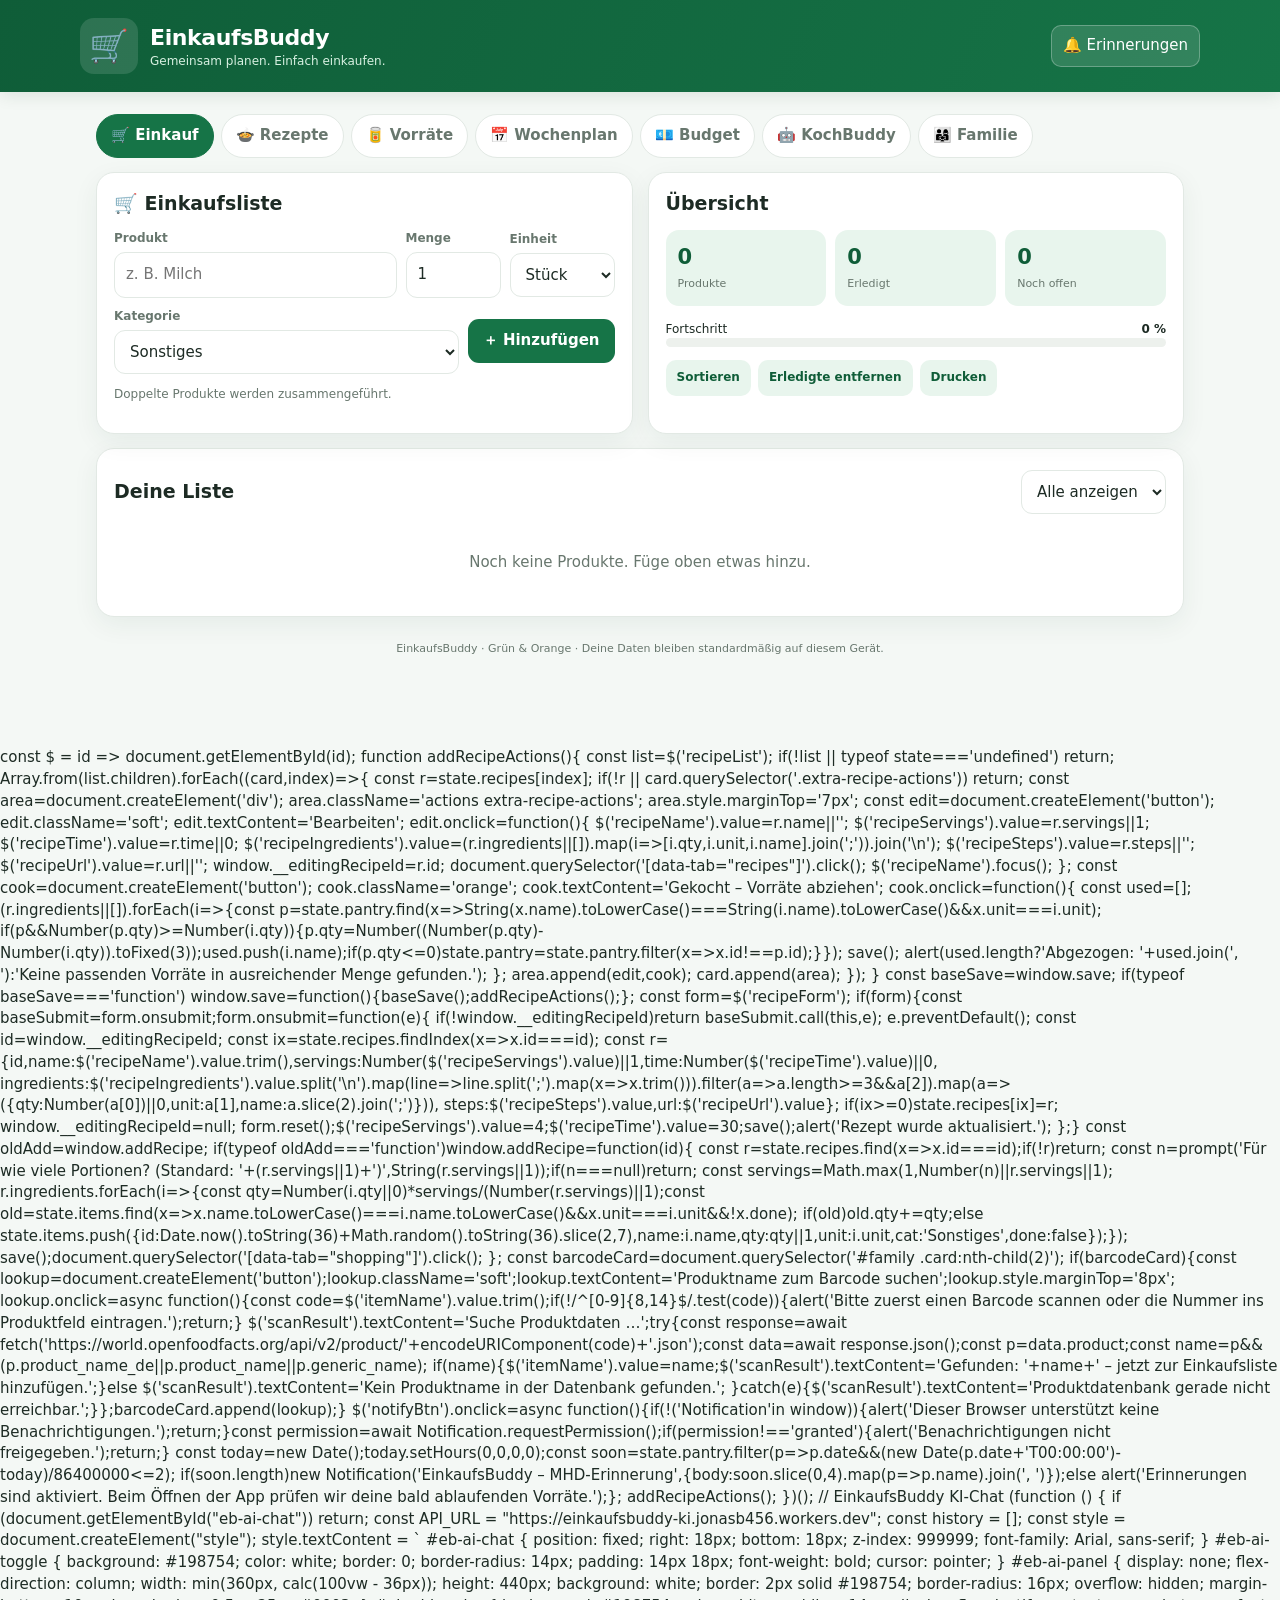
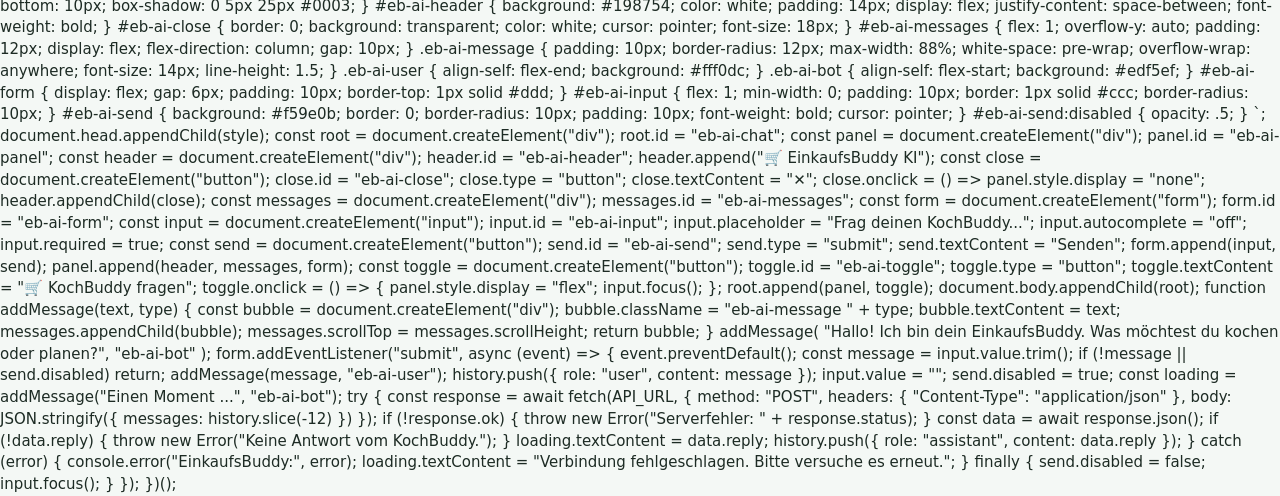
==== commit bb54cd71: "Add AI chat feature to EinkaufsBuddy" ====
--- a/index.html
+++ b/index.html
@@ -131,6 +131,222 @@
     if(soon.length)new Notification('EinkaufsBuddy – MHD-Erinnerung',{body:soon.slice(0,4).map(p=>p.name).join(', ')});else alert('Erinnerungen sind aktiviert. Beim Öffnen der App prüfen wir deine bald ablaufenden Vorräte.');};
   addRecipeActions();
 })();
+// EinkaufsBuddy KI-Chat
+(function () {
+  if (document.getElementById("eb-ai-chat")) return;
+
+  const API_URL = "https://einkaufsbuddy-ki.jonasb456.workers.dev";
+  const history = [];
+
+  const style = document.createElement("style");
+  style.textContent = `
+    #eb-ai-chat {
+      position: fixed;
+      right: 18px;
+      bottom: 18px;
+      z-index: 999999;
+      font-family: Arial, sans-serif;
+    }
+    #eb-ai-toggle {
+      background: #198754;
+      color: white;
+      border: 0;
+      border-radius: 14px;
+      padding: 14px 18px;
+      font-weight: bold;
+      cursor: pointer;
+    }
+    #eb-ai-panel {
+      display: none;
+      flex-direction: column;
+      width: min(360px, calc(100vw - 36px));
+      height: 440px;
+      background: white;
+      border: 2px solid #198754;
+      border-radius: 16px;
+      overflow: hidden;
+      margin-bottom: 10px;
+      box-shadow: 0 5px 25px #0003;
+    }
+    #eb-ai-header {
+      background: #198754;
+      color: white;
+      padding: 14px;
+      display: flex;
+      justify-content: space-between;
+      font-weight: bold;
+    }
+    #eb-ai-close {
+      border: 0;
+      background: transparent;
+      color: white;
+      cursor: pointer;
+      font-size: 18px;
+    }
+    #eb-ai-messages {
+      flex: 1;
+      overflow-y: auto;
+      padding: 12px;
+      display: flex;
+      flex-direction: column;
+      gap: 10px;
+    }
+    .eb-ai-message {
+      padding: 10px;
+      border-radius: 12px;
+      max-width: 88%;
+      white-space: pre-wrap;
+      overflow-wrap: anywhere;
+      font-size: 14px;
+      line-height: 1.5;
+    }
+    .eb-ai-user {
+      align-self: flex-end;
+      background: #fff0dc;
+    }
+    .eb-ai-bot {
+      align-self: flex-start;
+      background: #edf5ef;
+    }
+    #eb-ai-form {
+      display: flex;
+      gap: 6px;
+      padding: 10px;
+      border-top: 1px solid #ddd;
+    }
+    #eb-ai-input {
+      flex: 1;
+      min-width: 0;
+      padding: 10px;
+      border: 1px solid #ccc;
+      border-radius: 10px;
+    }
+    #eb-ai-send {
+      background: #f59e0b;
+      border: 0;
+      border-radius: 10px;
+      padding: 10px;
+      font-weight: bold;
+      cursor: pointer;
+    }
+    #eb-ai-send:disabled {
+      opacity: .5;
+    }
+  `;
+
+  document.head.appendChild(style);
+
+  const root = document.createElement("div");
+  root.id = "eb-ai-chat";
+
+  const panel = document.createElement("div");
+  panel.id = "eb-ai-panel";
+
+  const header = document.createElement("div");
+  header.id = "eb-ai-header";
+  header.append("🛒 EinkaufsBuddy KI");
+
+  const close = document.createElement("button");
+  close.id = "eb-ai-close";
+  close.type = "button";
+  close.textContent = "✕";
+  close.onclick = () => panel.style.display = "none";
+  header.appendChild(close);
+
+  const messages = document.createElement("div");
+  messages.id = "eb-ai-messages";
+
+  const form = document.createElement("form");
+  form.id = "eb-ai-form";
+
+  const input = document.createElement("input");
+  input.id = "eb-ai-input";
+  input.placeholder = "Frag deinen KochBuddy...";
+  input.autocomplete = "off";
+  input.required = true;
+
+  const send = document.createElement("button");
+  send.id = "eb-ai-send";
+  send.type = "submit";
+  send.textContent = "Senden";
+
+  form.append(input, send);
+  panel.append(header, messages, form);
+
+  const toggle = document.createElement("button");
+  toggle.id = "eb-ai-toggle";
+  toggle.type = "button";
+  toggle.textContent = "🛒 KochBuddy fragen";
+  toggle.onclick = () => {
+    panel.style.display = "flex";
+    input.focus();
+  };
+
+  root.append(panel, toggle);
+  document.body.appendChild(root);
+
+  function addMessage(text, type) {
+    const bubble = document.createElement("div");
+    bubble.className = "eb-ai-message " + type;
+    bubble.textContent = text;
+    messages.appendChild(bubble);
+    messages.scrollTop = messages.scrollHeight;
+    return bubble;
+  }
+
+  addMessage(
+    "Hallo! Ich bin dein EinkaufsBuddy. Was möchtest du kochen oder planen?",
+    "eb-ai-bot"
+  );
+
+  form.addEventListener("submit", async (event) => {
+    event.preventDefault();
+
+    const message = input.value.trim();
+    if (!message || send.disabled) return;
+
+    addMessage(message, "eb-ai-user");
+    history.push({ role: "user", content: message });
+    input.value = "";
+    send.disabled = true;
+
+    const loading = addMessage("Einen Moment ...", "eb-ai-bot");
+
+    try {
+      const response = await fetch(API_URL, {
+        method: "POST",
+        headers: { "Content-Type": "application/json" },
+        body: JSON.stringify({
+          messages: history.slice(-12)
+        })
+      });
+
+      if (!response.ok) {
+        throw new Error("Serverfehler: " + response.status);
+      }
+
+      const data = await response.json();
+
+      if (!data.reply) {
+        throw new Error("Keine Antwort vom KochBuddy.");
+      }
+
+      loading.textContent = data.reply;
+      history.push({
+        role: "assistant",
+        content: data.reply
+      });
+
+    } catch (error) {
+      console.error("EinkaufsBuddy:", error);
+      loading.textContent =
+        "Verbindung fehlgeschlagen. Bitte versuche es erneut.";
+    } finally {
+      send.disabled = false;
+      input.focus();
+    }
+  });
+})();
 </script>
 
 </body></html>
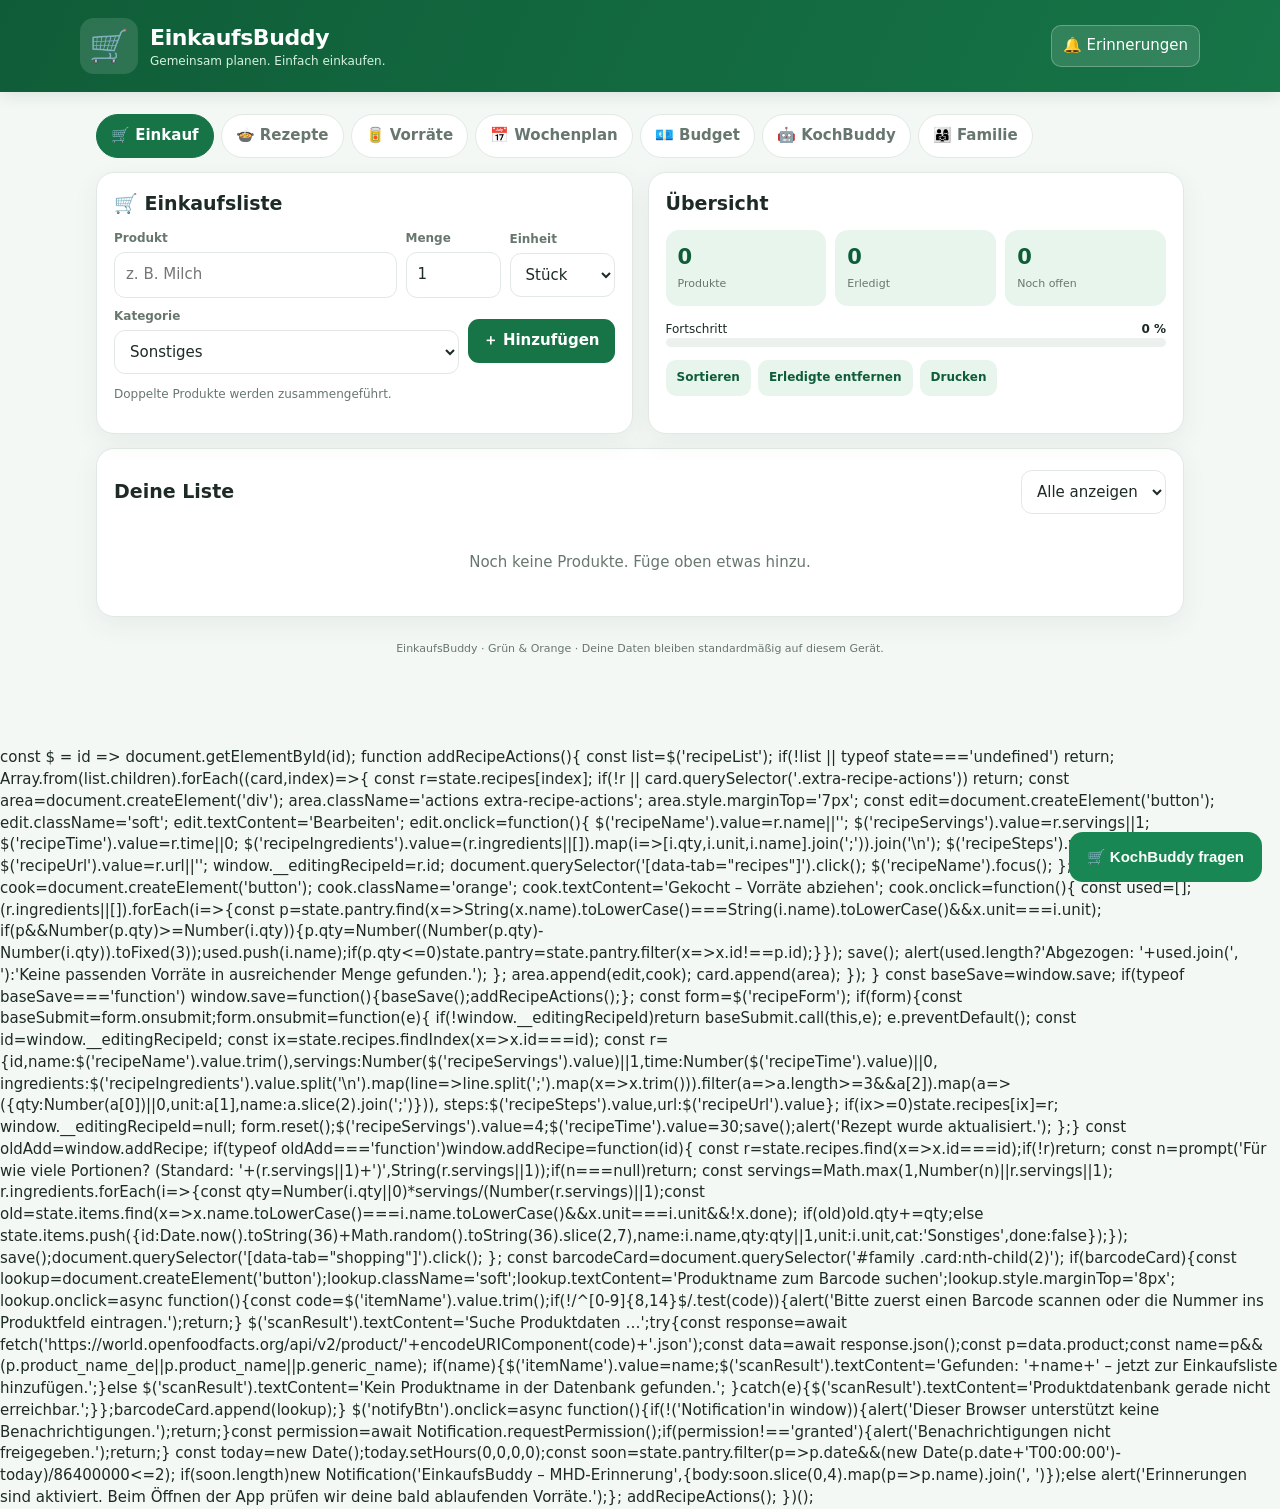
==== commit bfc41068: "Add AI chat functionality to EinkaufsBuddy" ====
--- a/index.html
+++ b/index.html
@@ -131,6 +131,7 @@
     if(soon.length)new Notification('EinkaufsBuddy – MHD-Erinnerung',{body:soon.slice(0,4).map(p=>p.name).join(', ')});else alert('Erinnerungen sind aktiviert. Beim Öffnen der App prüfen wir deine bald ablaufenden Vorräte.');};
   addRecipeActions();
 })();
+<script>      
 // EinkaufsBuddy KI-Chat
 (function () {
   if (document.getElementById("eb-ai-chat")) return;
